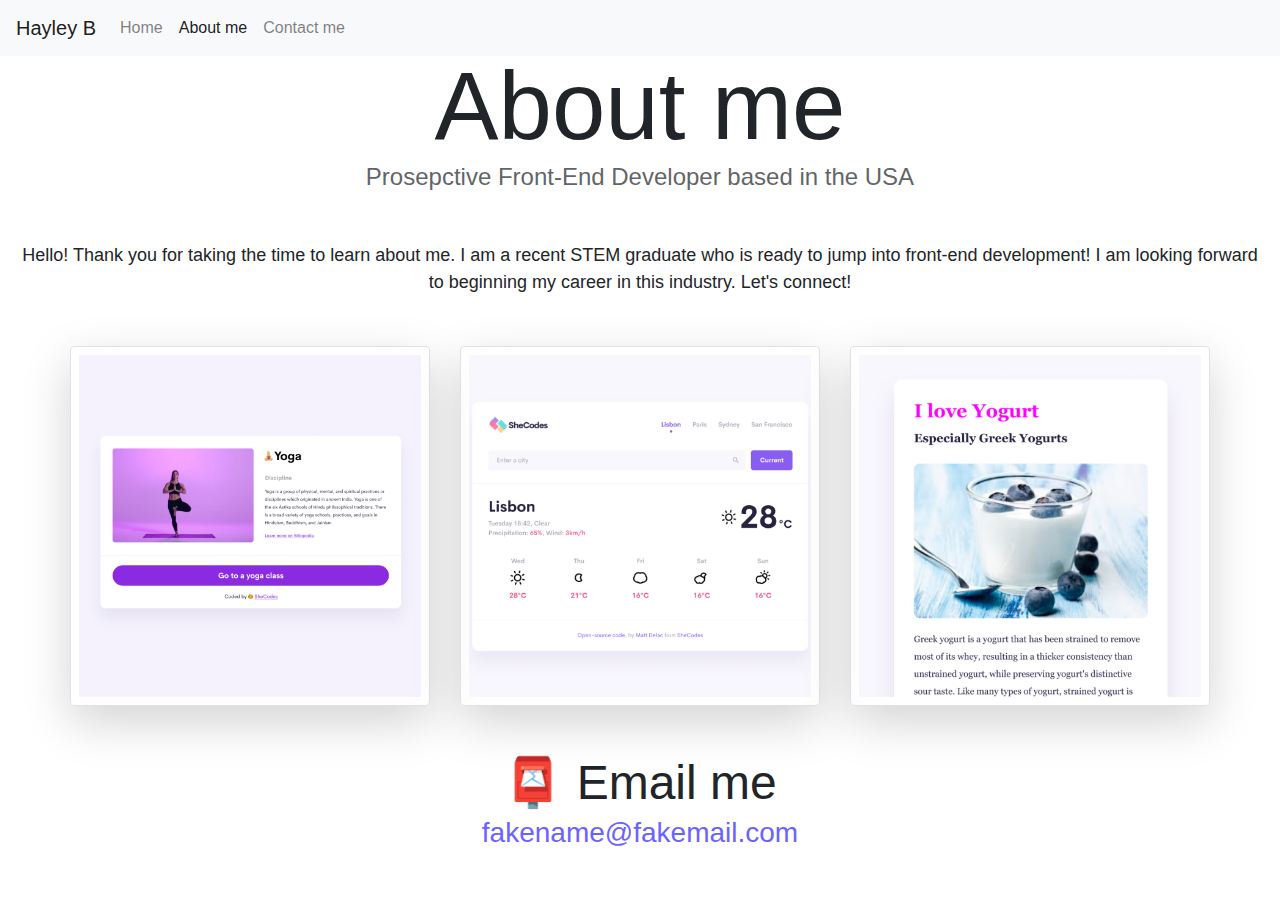
==== about.html @ a50a3790 "Initial commit" ====
<!DOCTYPE html>
<html lang="en">
  <head>
    <meta charset="UTF-8" />
    <meta http-equiv="X-UA-Compatible" content="IE=edge" />
    <meta name="viewport" content="width=device-width, initial-scale=1.0" />
    <link
      rel="stylesheet"
      href="https://cdn.jsdelivr.net/npm/bootstrap@4.3.1/dist/css/bootstrap.min.css"
      integrity="sha384-ggOyR0iXCbMQv3Xipma34MD+dH/1fQ784/j6cY/iJTQUOhcWr7x9JvoRxT2MZw1T"
      crossorigin="anonymous"
    />
    <script
      src="https://code.jquery.com/jquery-3.3.1.slim.min.js"
      integrity="sha384-q8i/X+965DzO0rT7abK41JStQIAqVgRVzpbzo5smXKp4YfRvH+8abtTE1Pi6jizo"
      crossorigin="anonymous"
    ></script>
    <script
      src="https://cdn.jsdelivr.net/npm/popper.js@1.14.7/dist/umd/popper.min.js"
      integrity="sha384-UO2eT0CpHqdSJQ6hJty5KVphtPhzWj9WO1clHTMGa3JDZwrnQq4sF86dIHNDz0W1"
      crossorigin="anonymous"
    ></script>
    <script
      src="https://cdn.jsdelivr.net/npm/bootstrap@4.3.1/dist/js/bootstrap.min.js"
      integrity="sha384-JjSmVgyd0p3pXB1rRibZUAYoIIy6OrQ6VrjIEaFf/nJGzIxFDsf4x0xIM+B07jRM"
      crossorigin="anonymous"
    ></script>
    <link rel="stylesheet" href="style.css" />
    <title>About Hayley B</title>
  </head>
  <body>
    <nav class="navbar fixed-top navbar-expand-lg navbar-light bg-light mt-0">
      <a class="navbar-brand" href="#">Hayley B</a>
      <button
        class="navbar-toggler"
        type="button"
        data-toggle="collapse"
        data-target="#navbarNav"
        aria-controls="navbarNav"
        aria-expanded="false"
        aria-label="Toggle navigation"
      >
        <span class="navbar-toggler-icon"></span>
      </button>
      <div class="collapse navbar-collapse" id="navbarNav">
        <ul class="navbar-nav">
          <li class="nav-item">
            <a class="nav-link" href="index.html"
              >Home <span class="sr-only">(current)</span></a
            >
          </li>
          <li class="nav-item active">
            <a class="nav-link" href="about.html">About me</a>
          </li>
          <li class="nav-item">
            <a class="nav-link" href="about.html#contact">Contact me</a>
          </li>
        </ul>
      </div>
    </nav>
    <h1 class="pt-5">About me</h1>
    <h3>Prosepctive Front-End Developer based in the USA</h3>
    <div class="about-paragraphs">
      <p>
        Hello! Thank you for taking the time to learn about me. I am a recent
        STEM graduate who is ready to jump into front-end development! I am
        looking forward to beginning my career in this industry. Let's connect!
      </p>
    </div>
    <div class="container p-0">
      <div class="row">
        <div class="col-sm-4">
          <img
            src="images/yoga.png"
            class="img-fluid shadow-lg border p-2 rounded"
          />
        </div>
        <div class="col-sm-4">
          <img
            src="images/weather.png"
            class="img-fluid shadow-lg border p-2 rounded"
          />
        </div>
        <div class="col-sm-4">
          <img
            src="images/yogurt.png"
            class="img-fluid shadow-lg border p-2 rounded"
          />
        </div>
      </div>
    </div>
    <div id="contact">
      <h2 class="mt-5">📮 Email me</h2>
      <a href="mailto:charlotteeaston@hotmail.co.uk" class="email-link">
        fakename@fakemail.com
      </a>
    </div>
  </body>
</html>
---- style.css ----
:root {
  --primary-color: #6c63ff;
  --secondary-color: #f5f2fe;
  --box-shadow: 0 5px 10px rgba(0, 0, 0, 0.3);
}

body {
  margin: 0 auto;
}

h1,
h2,
h3 {
  text-align: center;
  margin: 0;
}

h1 {
  font-size: 96px;
}

h2 {
  font-size: 48px;
}

h3 {
  font-size: 24px;
  opacity: 0.7;
}

p {
  padding: 10px;
  border-radius: 4px;
  font-size: 18px;
  line-height: 1.5;
  text-align: center;
}

.img-fluid {
  max-width: 100%;
  height: auto;
}

.homepage-paragraph {
  background: none;
  text-align: left;
  padding: 0;
}

.navigation-links {
  display: flex;
  margin-top: 40px;
  justify-content: center;
}

.navigation-links a {
  margin: 20px;
  border-radius: 4px;
  padding: 20px 15px;
  text-decoration: none;
  text-transform: capitalize;
}

.contact-link {
  background: var(--primary-color);
  box-shadow: var(--box-shadow);
  color: white;
}

.about-link {
  color: var(--primary-color);
  border: 1px solid var(--primary-color);
}

.homepage-link {
  color: var(--primary-color);
  text-align: center;
  display: block;
}

.about-paragraphs {
  display: flex;
  margin: 30px 0;
}

.about-paragraphs p {
  margin: 10px;
}

.email-link {
  display: flex;
  justify-content: center;
  color: var(--primary-color);
  font-size: 28px;
  text-decoration: none;
}

.email-link:hover {
  text-decoration: underline;
}

.btn-purple {
  background-color: var(--primary-color);
  box-shadow: var(--box-shadow);
}
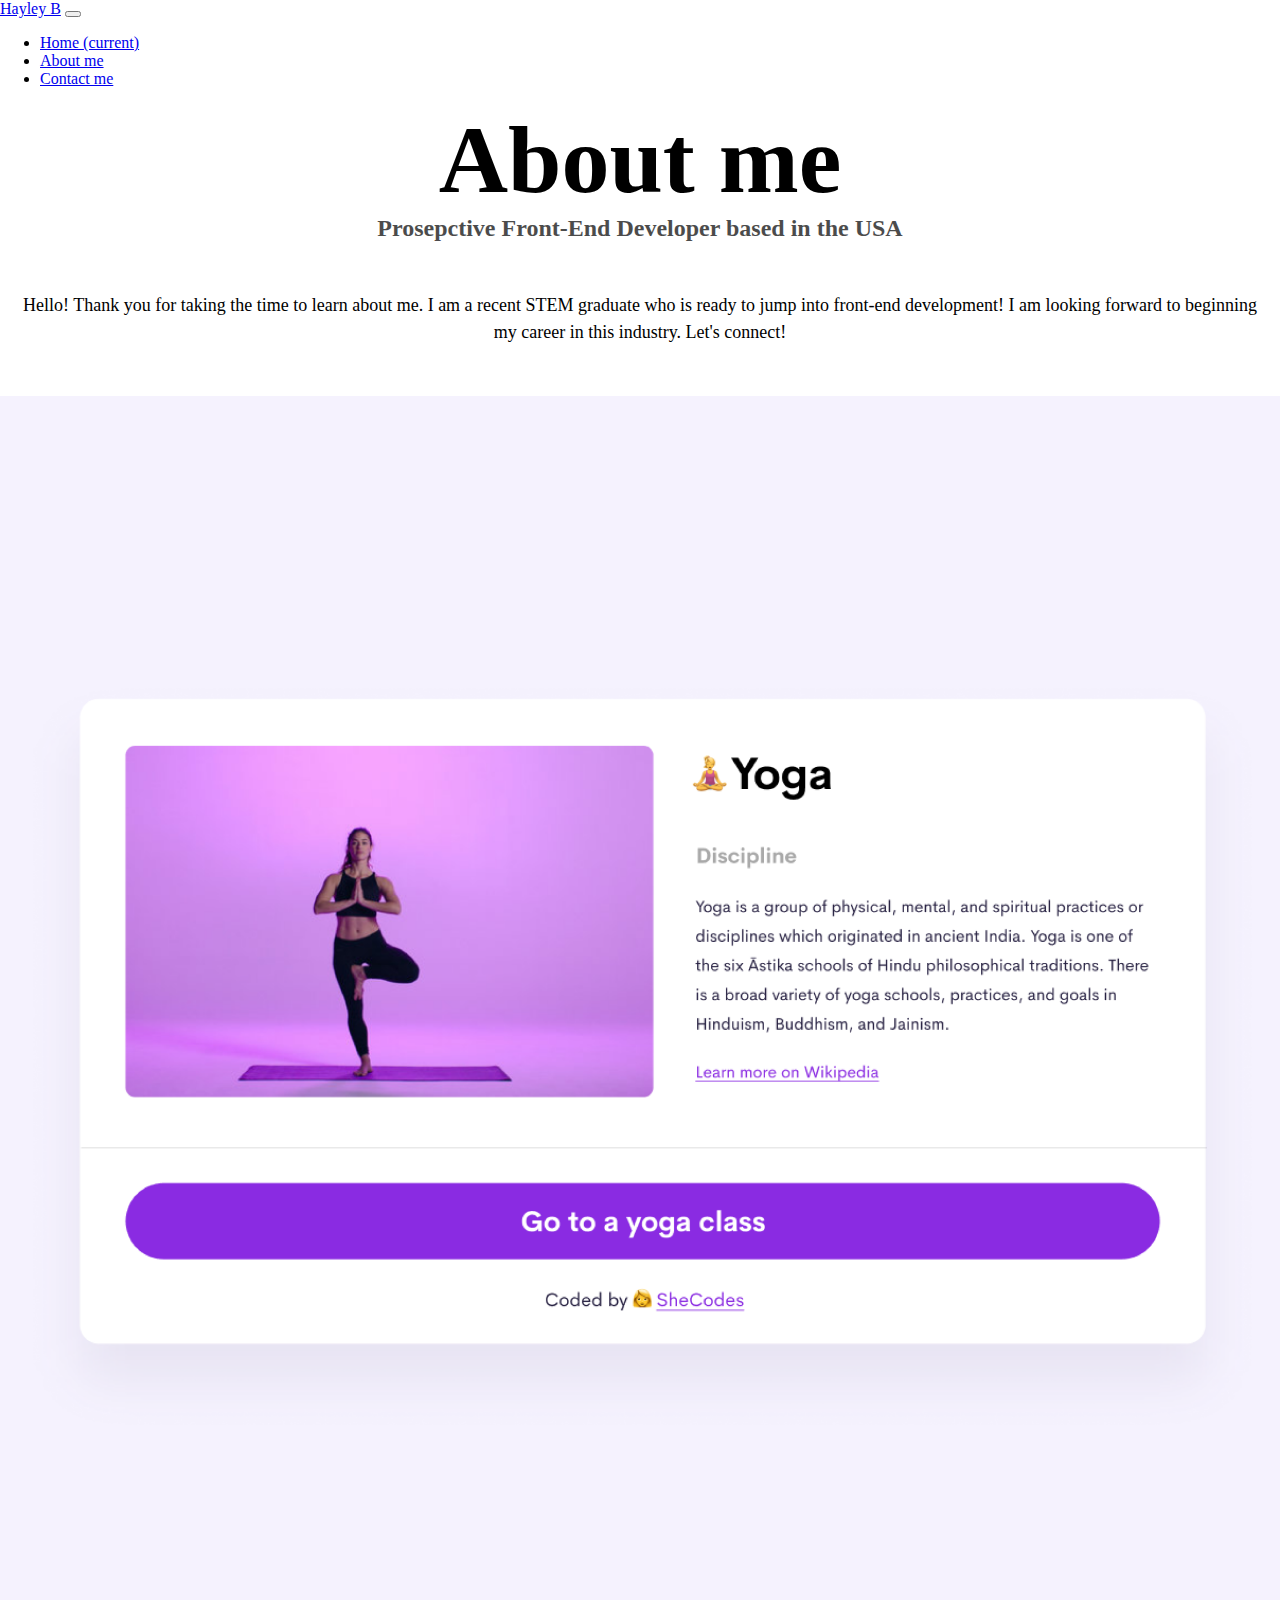
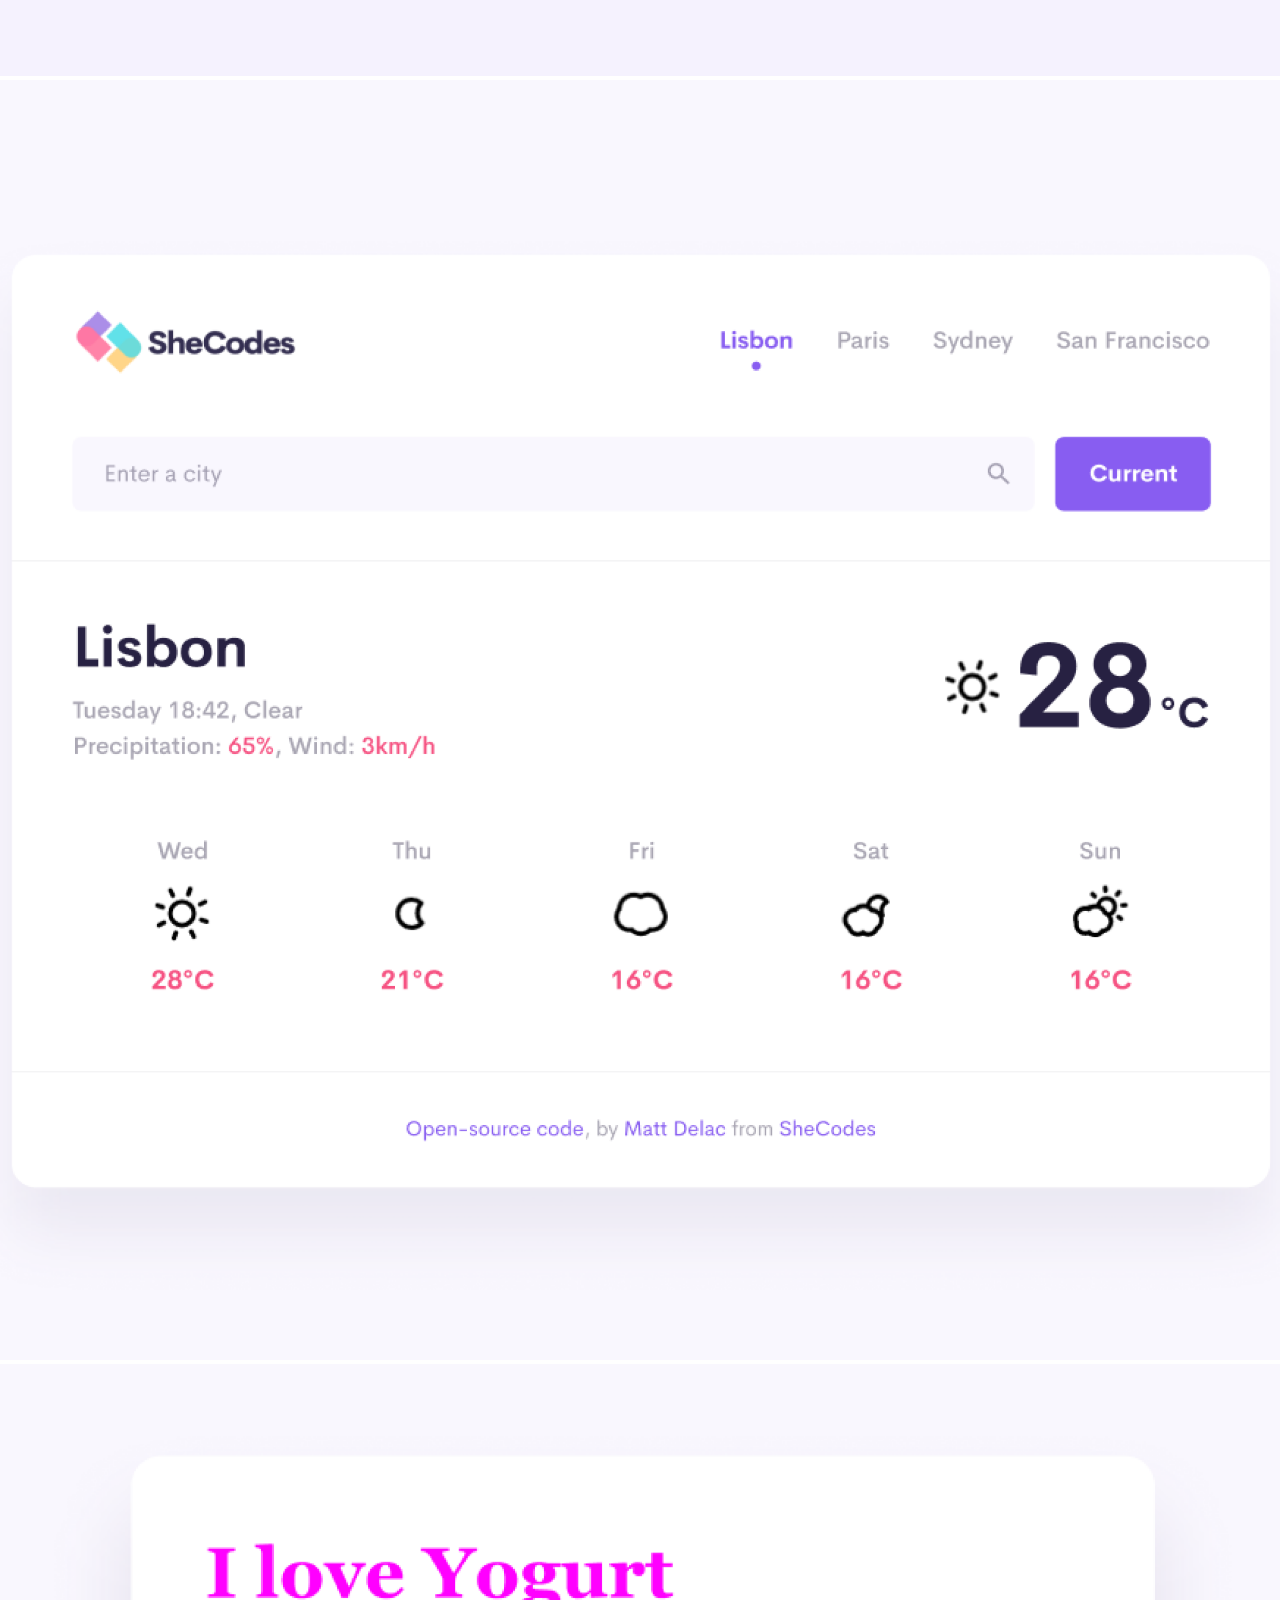
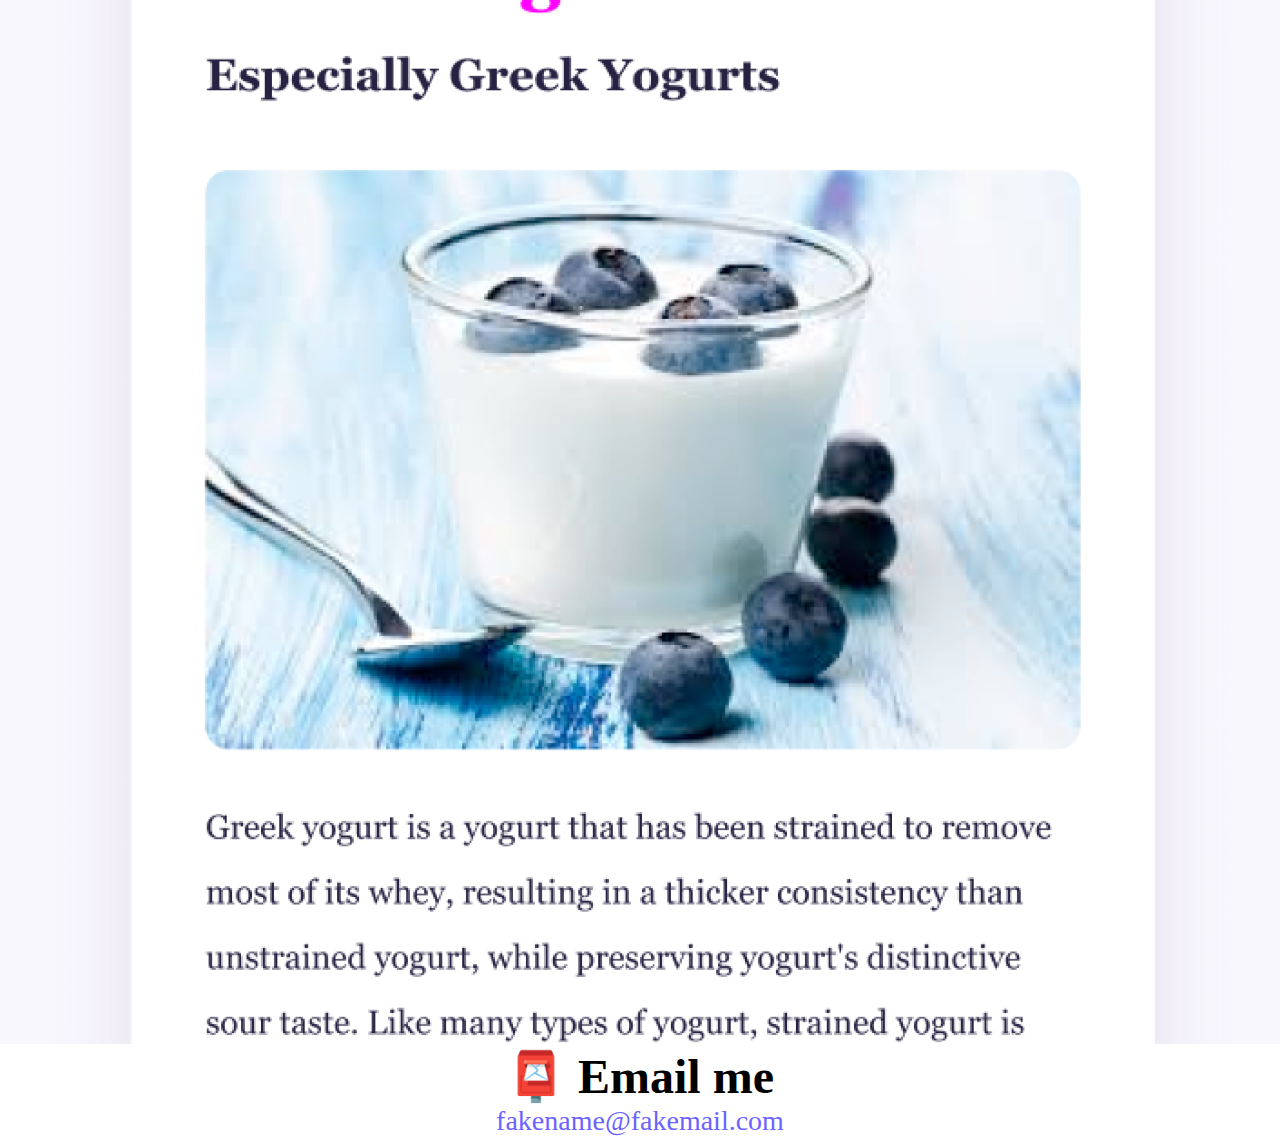
==== commit 32dd610b: "update" ====
--- a/about.html
+++ b/about.html
@@ -5,24 +5,14 @@
     <meta http-equiv="X-UA-Compatible" content="IE=edge" />
     <meta name="viewport" content="width=device-width, initial-scale=1.0" />
     <link
+      href="https://cdn.jsdelivr.net/npm/bootstrap@5.0.0-beta2/dist/css/bootstrap.min.css"
       rel="stylesheet"
-      href="https://cdn.jsdelivr.net/npm/bootstrap@4.3.1/dist/css/bootstrap.min.css"
-      integrity="sha384-ggOyR0iXCbMQv3Xipma34MD+dH/1fQ784/j6cY/iJTQUOhcWr7x9JvoRxT2MZw1T"
+      integrity="sha384-BmbxuPwQa2lc/FVzBcNJ7UAyJxM6wuqIj61tLrc4wSX0szH/Ev+nYRRuWlolflfl"
       crossorigin="anonymous"
     />
     <script
-      src="https://code.jquery.com/jquery-3.3.1.slim.min.js"
-      integrity="sha384-q8i/X+965DzO0rT7abK41JStQIAqVgRVzpbzo5smXKp4YfRvH+8abtTE1Pi6jizo"
-      crossorigin="anonymous"
-    ></script>
-    <script
-      src="https://cdn.jsdelivr.net/npm/popper.js@1.14.7/dist/umd/popper.min.js"
-      integrity="sha384-UO2eT0CpHqdSJQ6hJty5KVphtPhzWj9WO1clHTMGa3JDZwrnQq4sF86dIHNDz0W1"
-      crossorigin="anonymous"
-    ></script>
-    <script
-      src="https://cdn.jsdelivr.net/npm/bootstrap@4.3.1/dist/js/bootstrap.min.js"
-      integrity="sha384-JjSmVgyd0p3pXB1rRibZUAYoIIy6OrQ6VrjIEaFf/nJGzIxFDsf4x0xIM+B07jRM"
+      src="https://cdn.jsdelivr.net/npm/bootstrap@5.0.0-beta2/dist/js/bootstrap.bundle.min.js"
+      integrity="sha384-b5kHyXgcpbZJO/tY9Ul7kGkf1S0CWuKcCD38l8YkeH8z8QjE0GmW1gYU5S9FOnJ0"
       crossorigin="anonymous"
     ></script>
     <link rel="stylesheet" href="style.css" />
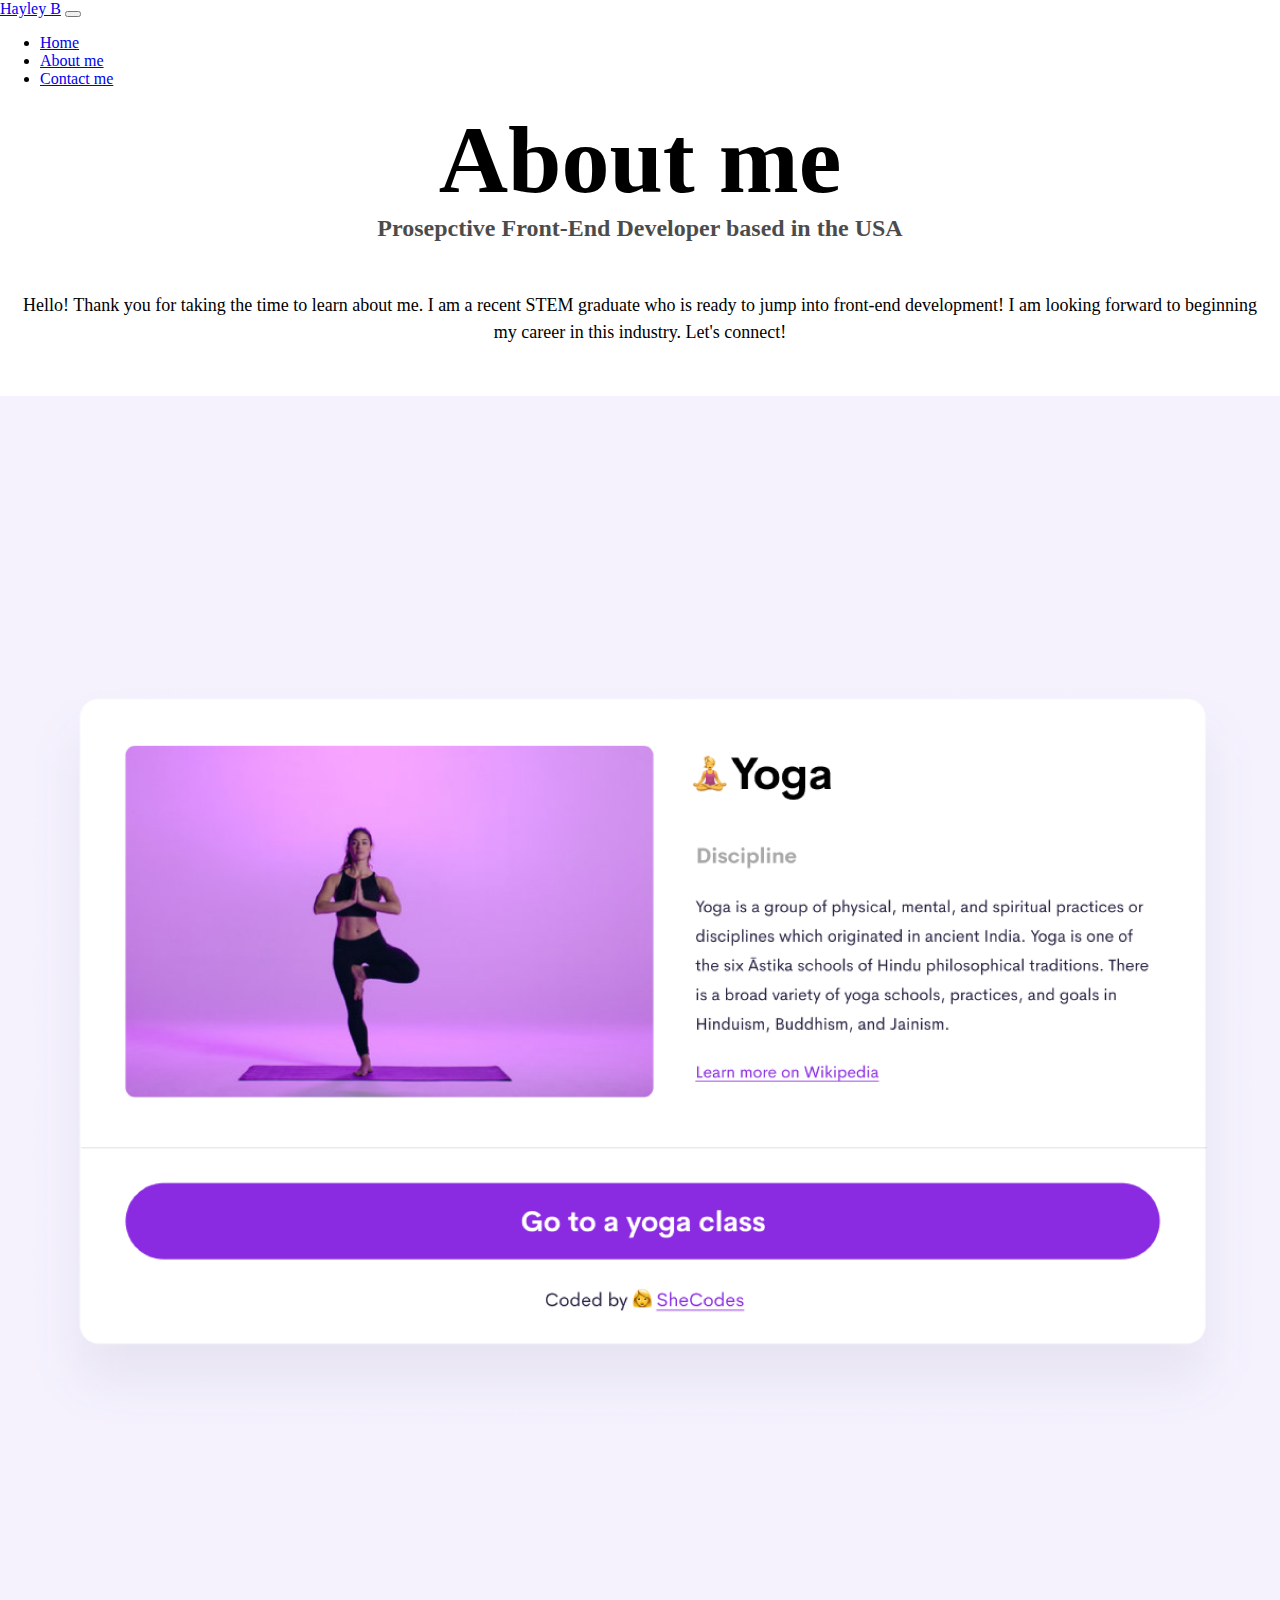
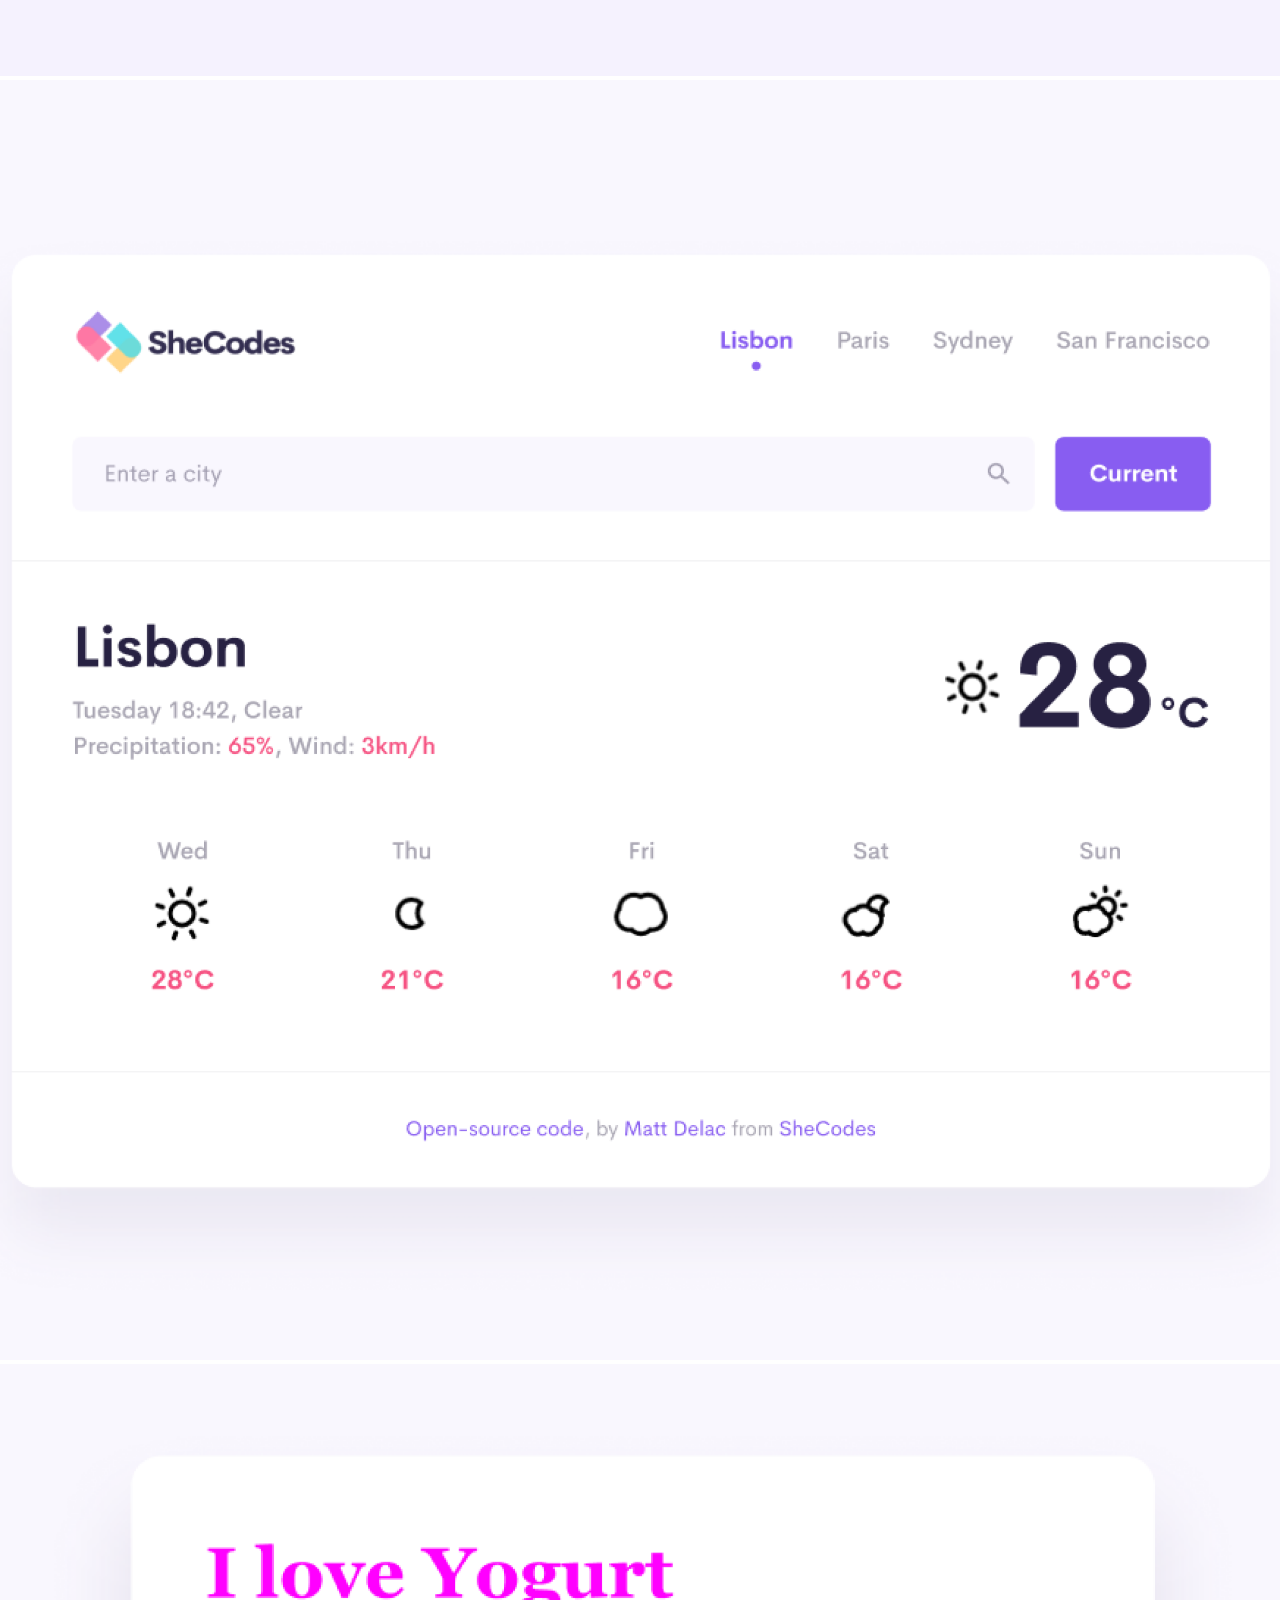
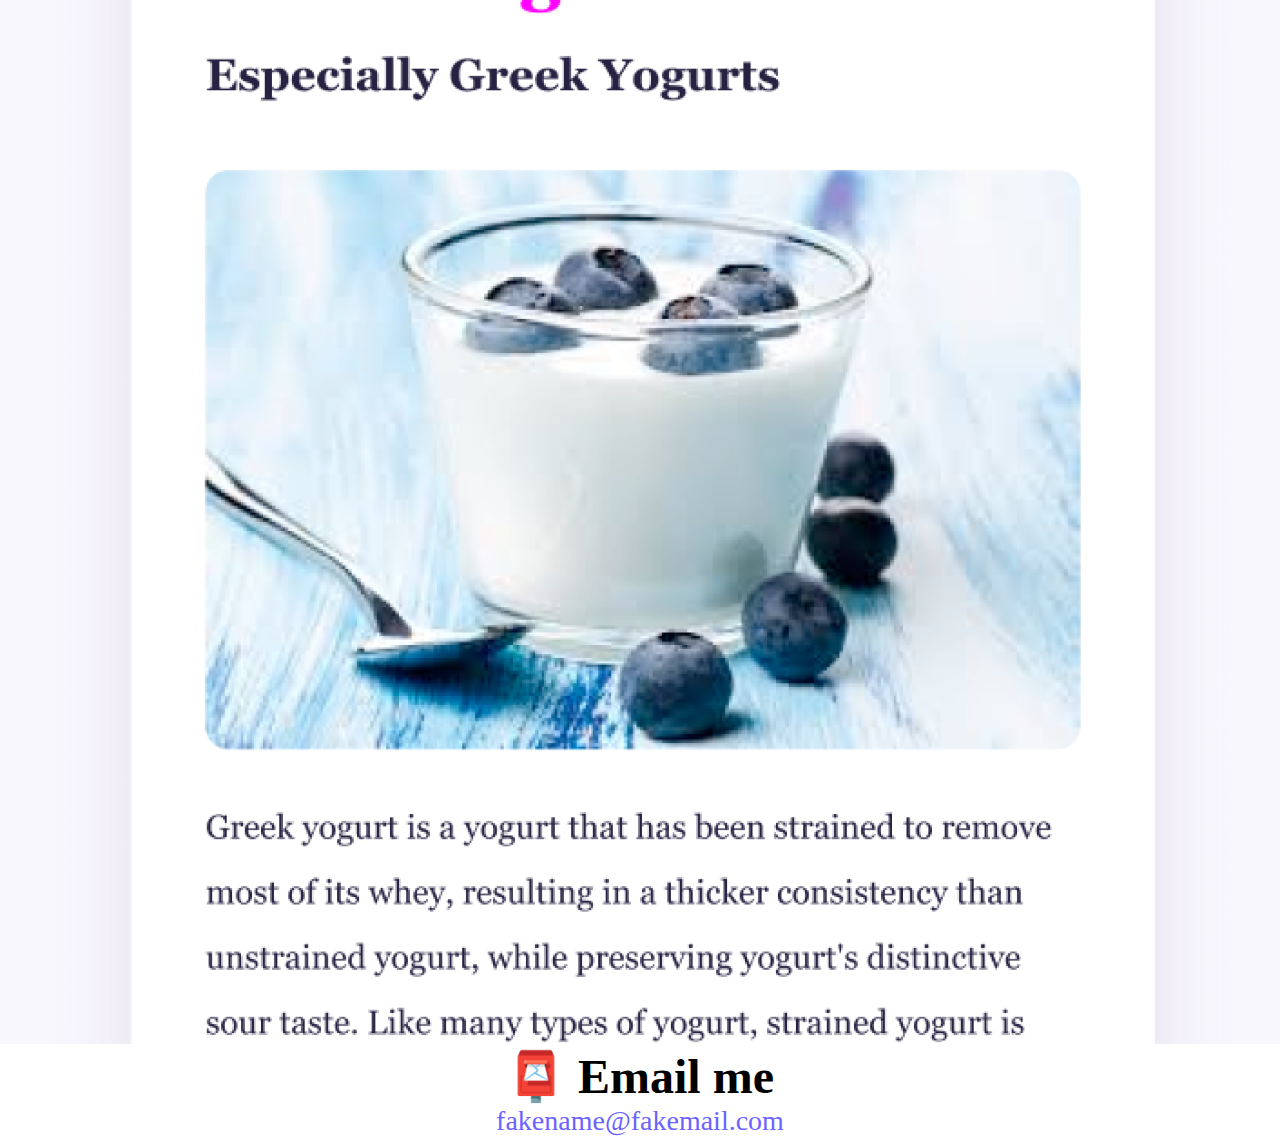
==== commit b6e0d253: "Added additional link to personal GitHub" ====
--- a/about.html
+++ b/about.html
@@ -36,8 +36,8 @@
         <ul class="navbar-nav">
           <li class="nav-item">
             <a class="nav-link" href="index.html"
-              >Home <span class="sr-only">(current)</span></a
-            >
+              >Home <span class="sr-only"></span
+            ></a>
           </li>
           <li class="nav-item active">
             <a class="nav-link" href="about.html">About me</a>
